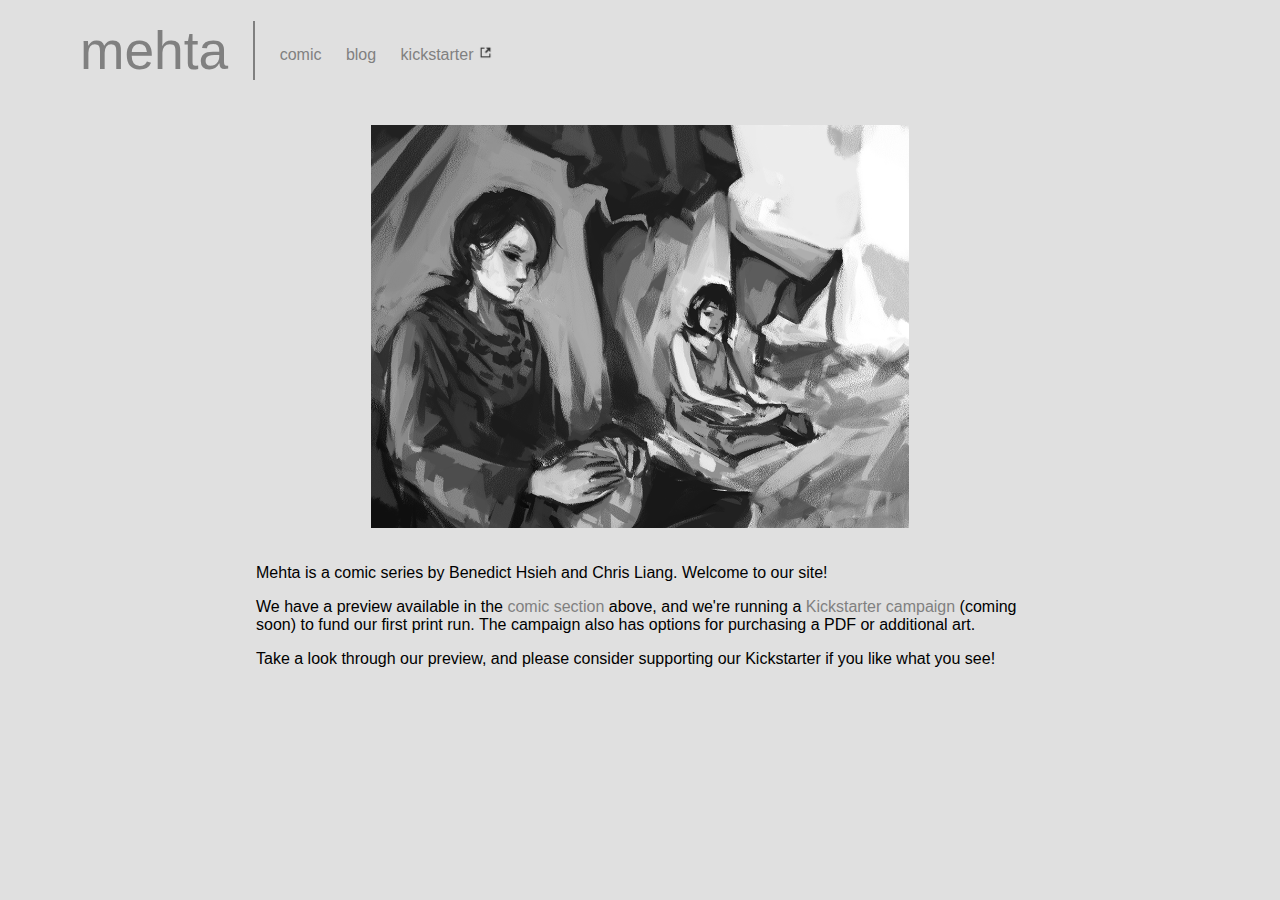
==== index.html @ 39382975 "add links to kickstarter preview" ====
<html>
  <head>
    <link rel="stylesheet" type="text/css" href="style.css">
    <link rel="icon" type="image/x-icon" href="favicon.ico">
    <style>
      .splash-img {
        width: 70%;
        padding: 20px 15% 20px 15%;
      }
    </style>
    <title>Mehta</title>
  </head>
<body>
  <div id="title-bar">
    <span class="big-title">
      <a href="index.html">mehta</a></span>
    <span class="small-bar">
      <a class="navbar-link" href="comic.html">comic</a>
      <a class="navbar-link" href="blog.html">blog</a>
      <a class="navbar-link" href="https://www.kickstarter.com/projects/832304967/605610946?token=8be0f6b9" target="_blank">kickstarter <img class="offsite" src="images/offsite.svg.png" target="_blank"></a>
    </span>
  </div>
  <div id="content">
    <img class="splash-img" src="images/title-image.png">
    <p>
      Mehta is a comic series by Benedict Hsieh and Chris Liang. Welcome to our site!
    </p>
    <p>
      We have a preview available in the <a href="comic.html">comic section</a> above, and we're running a <a target="_blank" href="https://www.kickstarter.com/projects/832304967/605610946?token=8be0f6b9">Kickstarter campaign</a> (coming soon) to fund our first print run. The campaign also has options for purchasing a PDF or additional art.
    </p>
    <p>
      Take a look through our preview, and please consider supporting our Kickstarter if you like what you see!
    </p>
  </div>
  </div>
</body>
</html>
---- style.css ----
body {
  background-color: #E0E0E0;
  margin: 0px;
  font-family: sans-serif;
}
#title-bar {
  padding: 20px 0px 10px 80px;
  color: gray;
}
.big-title {
  /* text-align:center; */
  font-size: 40pt;
  font-family: sans-serif;
  font-weight: 200;
  border-right: 2px solid gray;
  padding-right: 25px;
}
.big-title a:hover {
  text-decoration: none;
}
.small-bar {
  vertical-align: middle;
  display: inline-block;
  height: 40px;
  padding-left: 10px;
}
a {
  color:gray;
  text-decoration: none;
  cursor: pointer;
}
a:hover {
  text-decoration: underline;
}
.navbar-link {
  padding: 10px;
}
.offsite {
  height: 15px;
  width: 15px;
}
#content {
  padding: 10px 20% 0 20%;
}
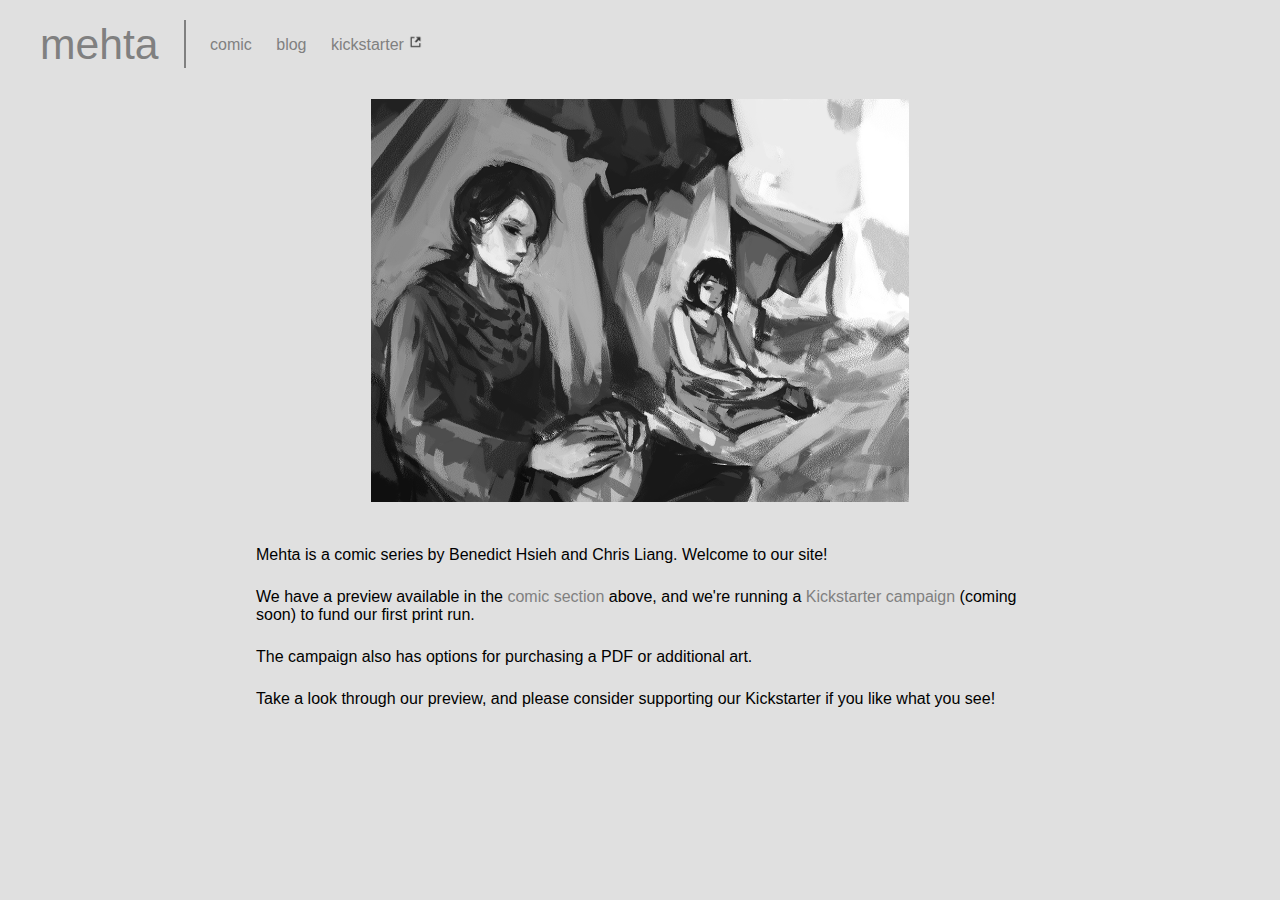
==== commit 711cdaa5: "Adjust titlebar styles and comic panel to scale for mobile devices." ====
--- a/index.html
+++ b/index.html
@@ -1,5 +1,6 @@
 <html>
   <head>
+    <meta name="viewport" content="width=device-width, initial-scale=1">
     <link rel="stylesheet" type="text/css" href="style.css">
     <link rel="icon" type="image/x-icon" href="favicon.ico">
     <style>
@@ -26,7 +27,10 @@
       Mehta is a comic series by Benedict Hsieh and Chris Liang. Welcome to our site!
     </p>
     <p>
-      We have a preview available in the <a href="comic.html">comic section</a> above, and we're running a <a target="_blank" href="https://www.kickstarter.com/projects/832304967/605610946?token=8be0f6b9">Kickstarter campaign</a> (coming soon) to fund our first print run. The campaign also has options for purchasing a PDF or additional art.
+      We have a preview available in the <a href="comic.html">comic section</a> above, and we're running a <a target="_blank" href="https://www.kickstarter.com/projects/832304967/605610946?token=8be0f6b9">Kickstarter campaign</a> (coming soon) to fund our first print run.
+    </p>
+    <p>
+      The campaign also has options for purchasing a PDF or additional art.
     </p>
     <p>
       Take a look through our preview, and please consider supporting our Kickstarter if you like what you see!
--- a/style.css
+++ b/style.css
@@ -4,25 +4,47 @@
   font-family: sans-serif;
 }
 #title-bar {
-  padding: 20px 0px 10px 80px;
+  padding: 20px 20px 0px 40px;*/
   color: gray;
+  /* height: 40px; */
+  padding-top: 20px;
 }
 .big-title {
-  /* text-align:center; */
-  font-size: 40pt;
+  font-size: 32pt;
   font-family: sans-serif;
   font-weight: 200;
   border-right: 2px solid gray;
   padding-right: 25px;
+  height: 70px;
+}
+@media (max-width: 457px) {
+  #title-bar {
+    text-align: center;
+  }
+  .big-title {
+    border-right: none;
+    width: 100%;
+    display: inline-block;
+  }
+  .small-bar {
+    padding-top: 20px;
+  }
 }
 .big-title a:hover {
   text-decoration: none;
 }
 .small-bar {
-  vertical-align: middle;
+  /*vertical-align: middle;*/
+  /** TODO -- all methods of centering seem to
+  mess with the natural height, making the font very
+  small on mobile. */
   display: inline-block;
-  height: 40px;
+  font-size: 100%;
+  /*height: 40px;*/
   padding-left: 10px;
+  position: relative;
+  top: -40%;
+  transform: translateY(-50%);
 }
 a {
   color:gray;
@@ -41,4 +63,8 @@
 }
 #content {
   padding: 10px 20% 0 20%;
+  font-size: 12pt;
+}
+#content p {
+  margin: 1.5em 0;
 }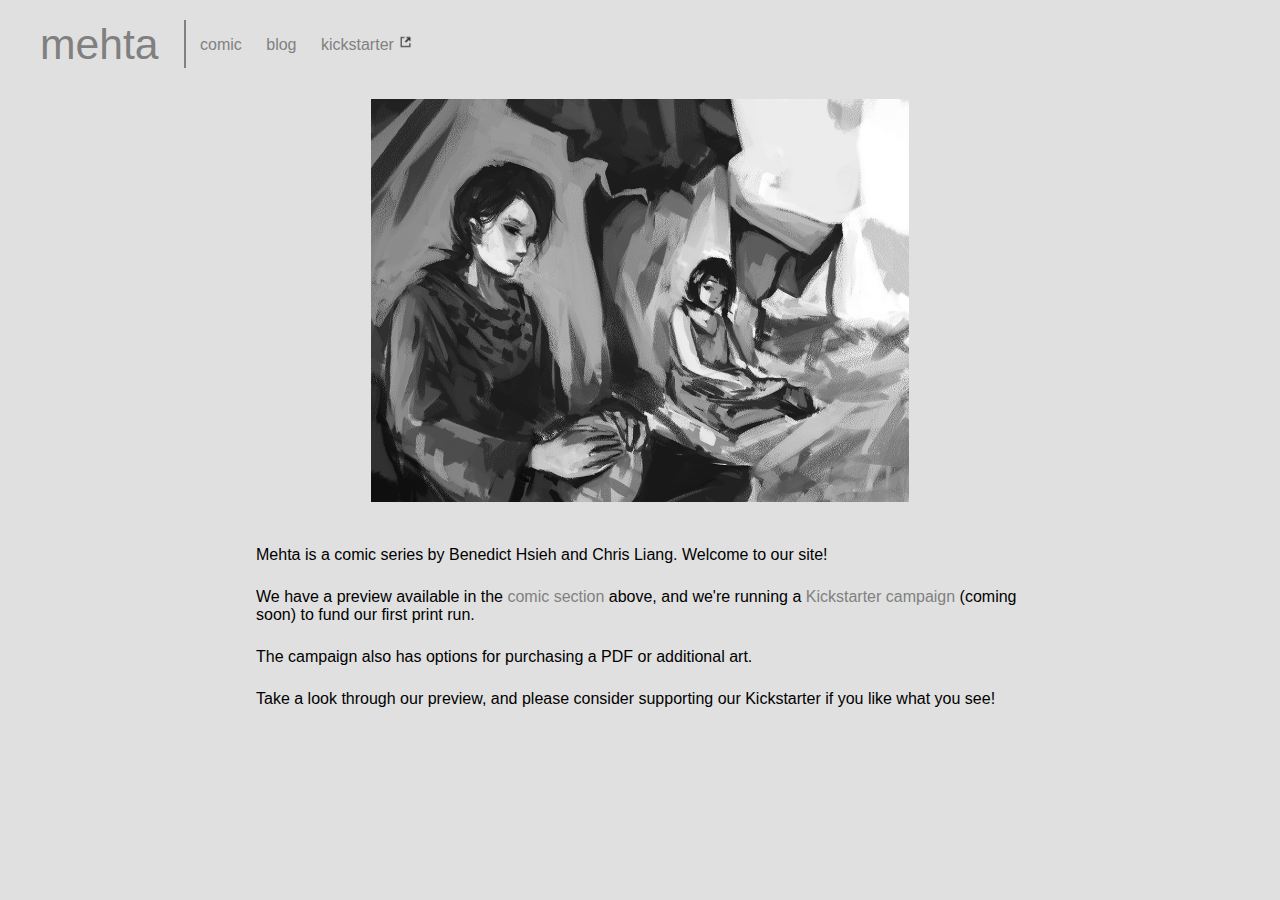
==== commit 86d42438: "add google analytics" ====
--- a/index.html
+++ b/index.html
@@ -36,6 +36,15 @@
       Take a look through our preview, and please consider supporting our Kickstarter if you like what you see!
     </p>
   </div>
-  </div>
+  <script>
+  // TODO: maybe this shouldn't be in the base html file...
+    (function(i,s,o,g,r,a,m){i['GoogleAnalyticsObject']=r;i[r]=i[r]||function(){
+  (i[r].q=i[r].q||[]).push(arguments)},i[r].l=1*new Date();a=s.createElement(o),
+  m=s.getElementsByTagName(o)[0];a.async=1;a.src=g;m.parentNode.insertBefore(a,m)
+  })(window,document,'script','//www.google-analytics.com/analytics.js','ga');
+
+  ga('create', 'UA-68830822-1', 'auto');
+  ga('send', 'pageview');
+  </script>
 </body>
 </html>--- a/style.css
+++ b/style.css
@@ -4,10 +4,8 @@
   font-family: sans-serif;
 }
 #title-bar {
-  padding: 20px 20px 0px 40px;*/
+  padding: 20px 20px 0px 40px;
   color: gray;
-  /* height: 40px; */
-  padding-top: 20px;
 }
 .big-title {
   font-size: 32pt;
@@ -17,34 +15,31 @@
   padding-right: 25px;
   height: 70px;
 }
+.small-bar {
+  display: inline-block;
+  font-size: 100%;
+  padding: 0 10px 0 0;
+  position: relative;
+  top: -40%;
+  transform: translateY(-50%);
+}
 @media (max-width: 457px) {
   #title-bar {
     text-align: center;
+    padding: 20px 0 0 0;
   }
   .big-title {
     border-right: none;
     width: 100%;
     display: inline-block;
+    padding-right: 0px;
   }
   .small-bar {
-    padding-top: 20px;
+    padding: 0 0 0 0;
   }
 }
 .big-title a:hover {
   text-decoration: none;
-}
-.small-bar {
-  /*vertical-align: middle;*/
-  /** TODO -- all methods of centering seem to
-  mess with the natural height, making the font very
-  small on mobile. */
-  display: inline-block;
-  font-size: 100%;
-  /*height: 40px;*/
-  padding-left: 10px;
-  position: relative;
-  top: -40%;
-  transform: translateY(-50%);
 }
 a {
   color:gray;
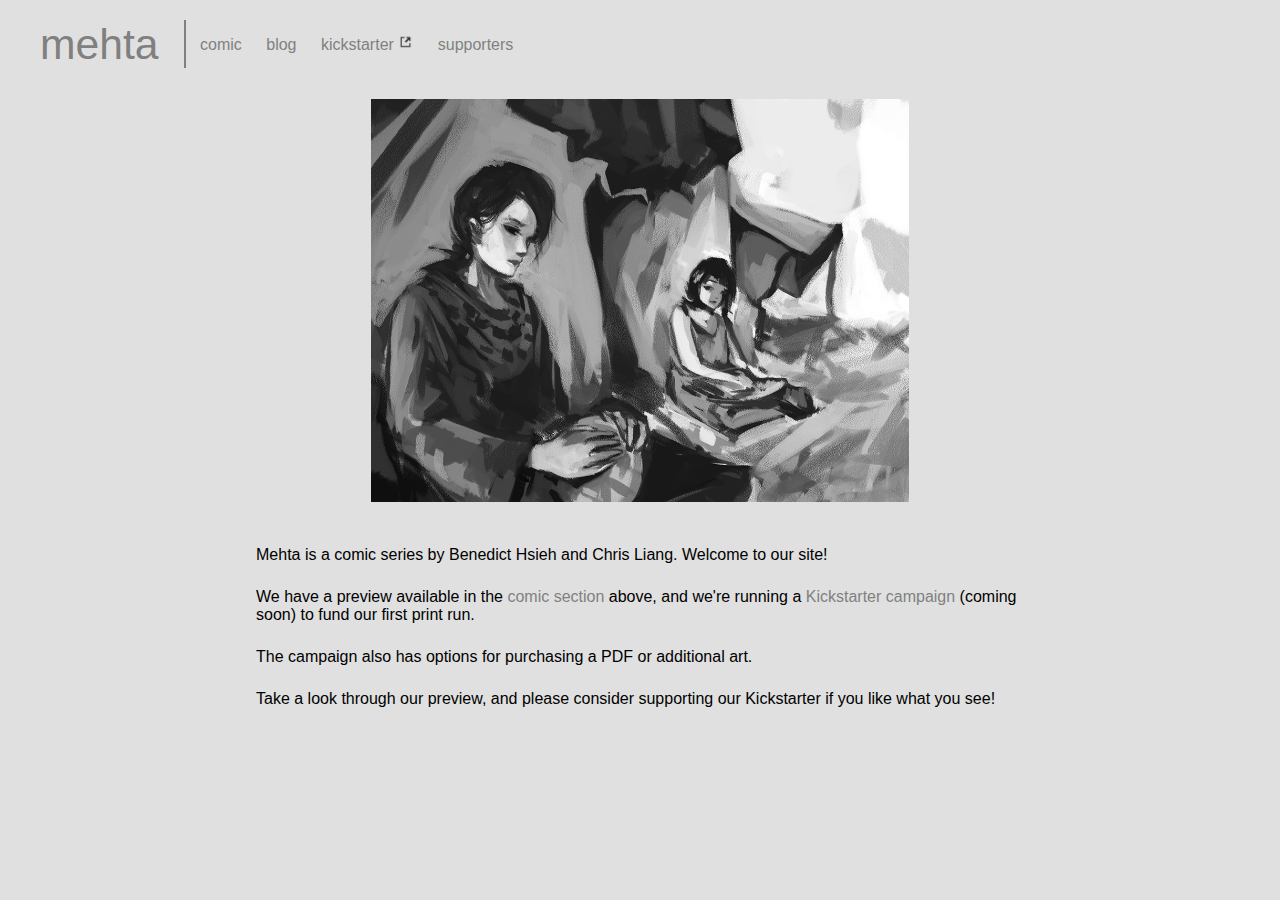
==== commit 8793ccb1: "added supporters page and update" ====
--- a/index.html
+++ b/index.html
@@ -19,6 +19,7 @@
       <a class="navbar-link" href="comic.html">comic</a>
       <a class="navbar-link" href="blog.html">blog</a>
       <a class="navbar-link" href="https://www.kickstarter.com/projects/832304967/605610946?token=8be0f6b9" target="_blank">kickstarter <img class="offsite" src="images/offsite.svg.png" target="_blank"></a>
+      <a class="navbar-link" href="supporters.html">supporters</a>
     </span>
   </div>
   <div id="content">
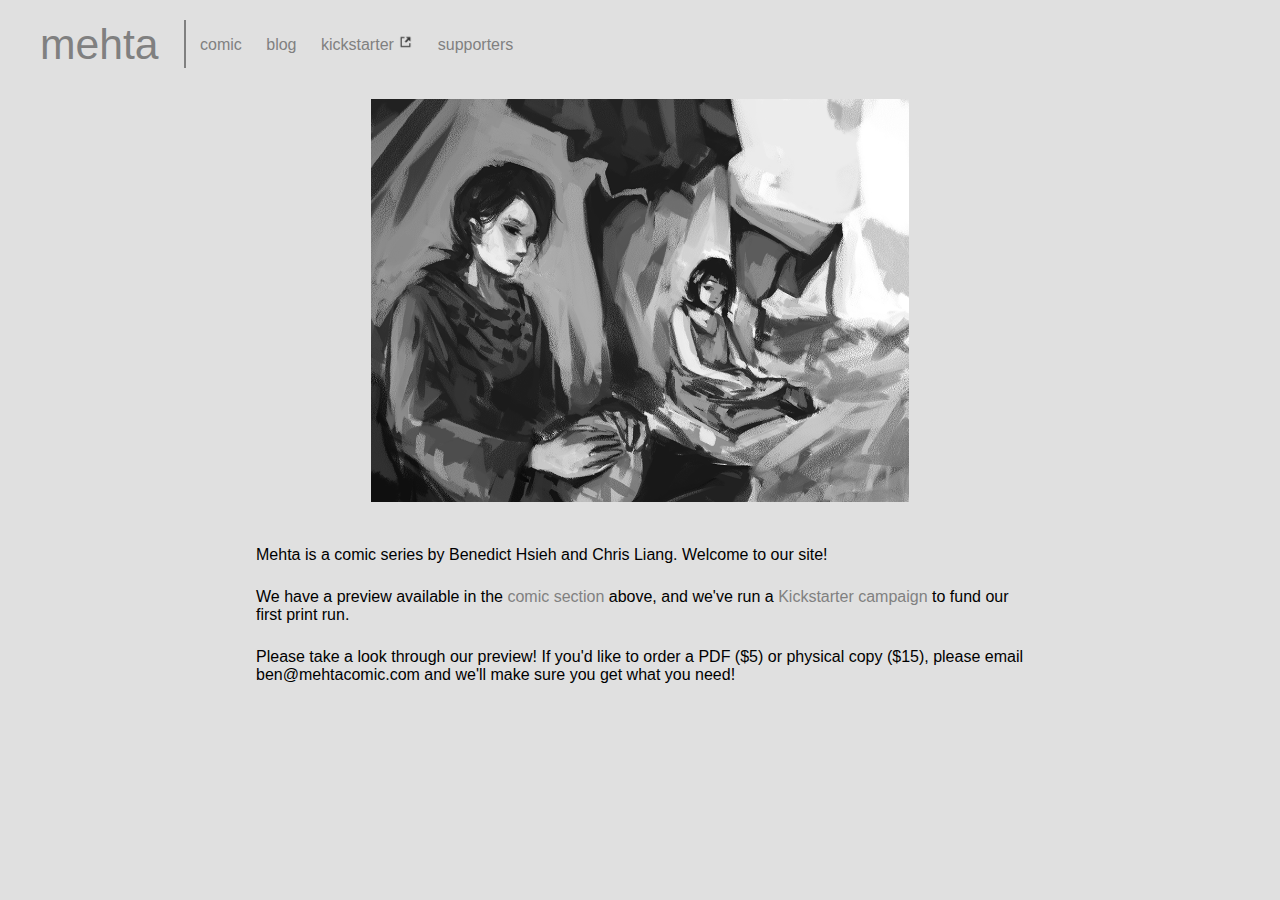
==== commit 5d02aa91: "Update information for ended kickstarter." ====
--- a/index.html
+++ b/index.html
@@ -28,13 +28,11 @@
       Mehta is a comic series by Benedict Hsieh and Chris Liang. Welcome to our site!
     </p>
     <p>
-      We have a preview available in the <a href="comic.html">comic section</a> above, and we're running a <a target="_blank" href="https://www.kickstarter.com/projects/832304967/605610946?token=8be0f6b9">Kickstarter campaign</a> (coming soon) to fund our first print run.
+      We have a preview available in the <a href="comic.html">comic section</a> above, and we've run a <a target="_blank" href="https://www.kickstarter.com/projects/832304967/605610946?token=8be0f6b9">Kickstarter campaign</a> to fund our first print run.
     </p>
     <p>
-      The campaign also has options for purchasing a PDF or additional art.
-    </p>
-    <p>
-      Take a look through our preview, and please consider supporting our Kickstarter if you like what you see!
+      Please take a look through our preview! If you'd like to order a PDF ($5) or physical copy ($15), please email ben@mehtacomic.com and we'll make sure you
+      get what you need!
     </p>
   </div>
   <script>
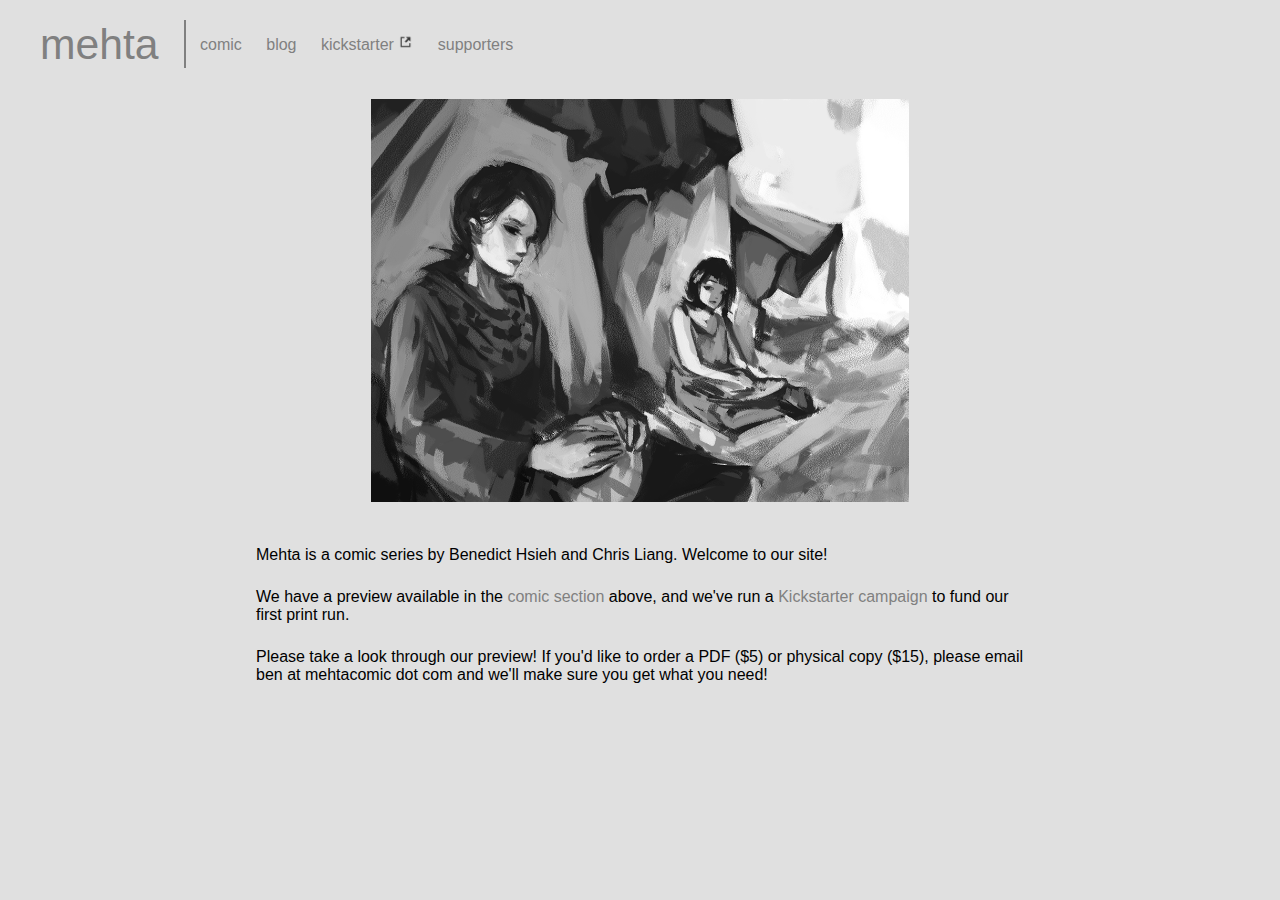
==== commit bc7f432a: "hopefully anti-spam" ====
--- a/index.html
+++ b/index.html
@@ -31,7 +31,7 @@
       We have a preview available in the <a href="comic.html">comic section</a> above, and we've run a <a target="_blank" href="https://www.kickstarter.com/projects/832304967/605610946?token=8be0f6b9">Kickstarter campaign</a> to fund our first print run.
     </p>
     <p>
-      Please take a look through our preview! If you'd like to order a PDF ($5) or physical copy ($15), please email ben@mehtacomic.com and we'll make sure you
+      Please take a look through our preview! If you'd like to order a PDF ($5) or physical copy ($15), please email ben at mehtacomic dot com and we'll make sure you
       get what you need!
     </p>
   </div>
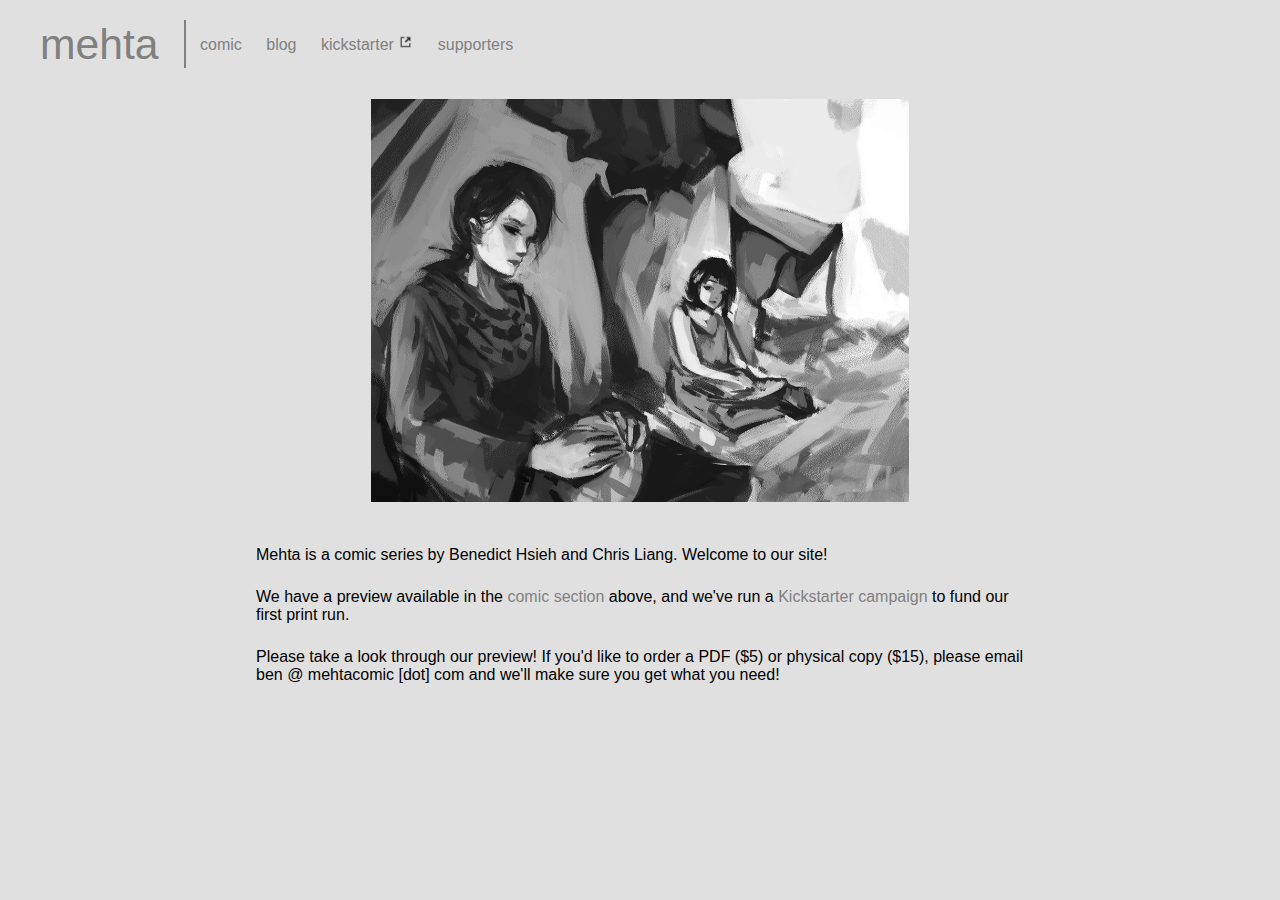
==== commit c5e6f906: "more anti-spam" ====
--- a/index.html
+++ b/index.html
@@ -31,8 +31,7 @@
       We have a preview available in the <a href="comic.html">comic section</a> above, and we've run a <a target="_blank" href="https://www.kickstarter.com/projects/832304967/605610946?token=8be0f6b9">Kickstarter campaign</a> to fund our first print run.
     </p>
     <p>
-      Please take a look through our preview! If you'd like to order a PDF ($5) or physical copy ($15), please email ben at mehtacomic dot com and we'll make sure you
-      get what you need!
+      Please take a look through our preview! If you'd like to order a PDF ($5) or physical copy ($15), please email ben @ mehtacomic [dot] com and we'll make sure you get what you need!
     </p>
   </div>
   <script>
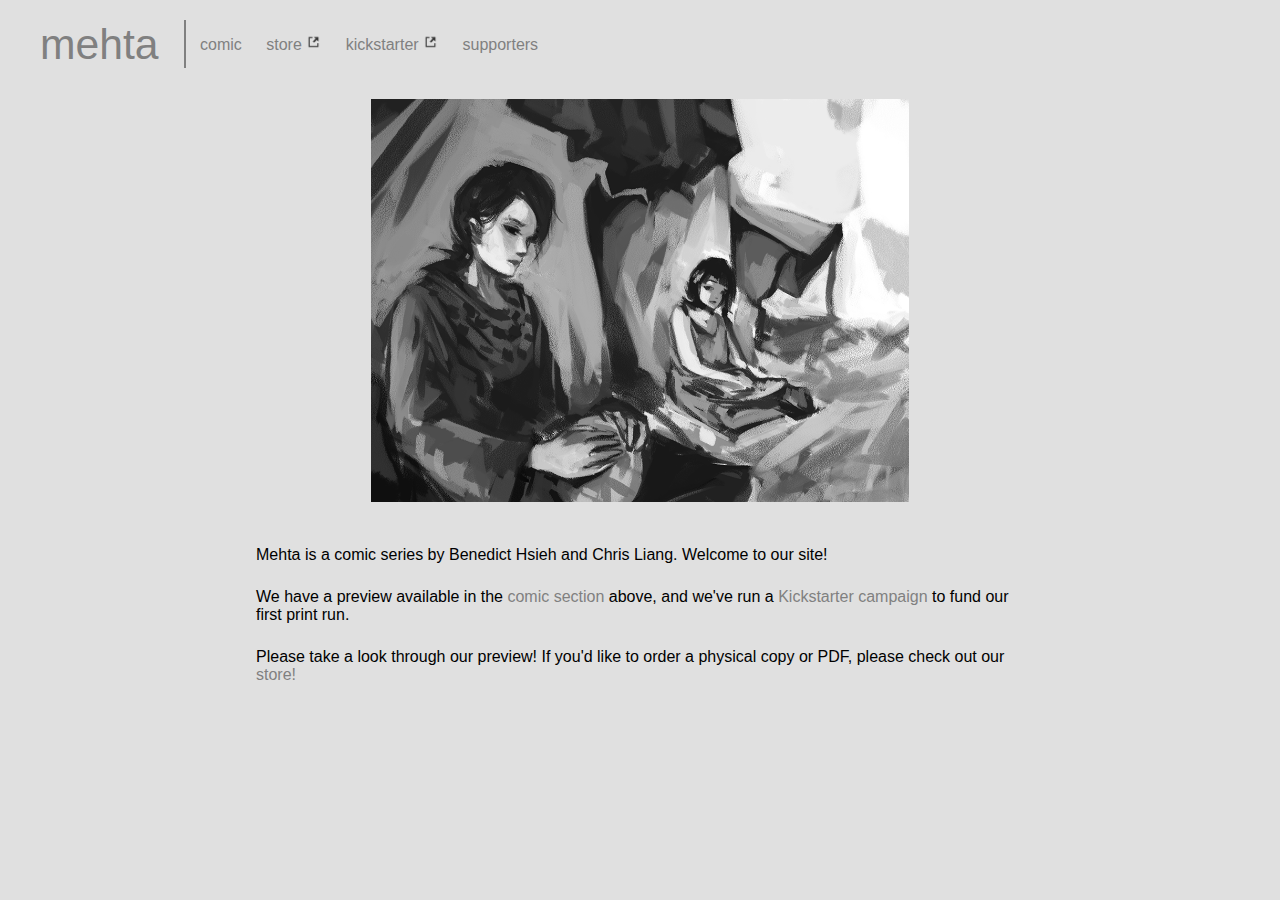
==== commit b47512b3: "add store link, take out blog link" ====
--- a/index.html
+++ b/index.html
@@ -17,7 +17,8 @@
       <a href="index.html">mehta</a></span>
     <span class="small-bar">
       <a class="navbar-link" href="comic.html">comic</a>
-      <a class="navbar-link" href="blog.html">blog</a>
+      <a class="navbar-link" href="https://squareup.com/store/mehta-comics" target="_blank">
+        store <img class="offsite" src="images/offsite.svg.png"></a>
       <a class="navbar-link" href="https://www.kickstarter.com/projects/832304967/605610946?token=8be0f6b9" target="_blank">kickstarter <img class="offsite" src="images/offsite.svg.png" target="_blank"></a>
       <a class="navbar-link" href="supporters.html">supporters</a>
     </span>
@@ -31,7 +32,7 @@
       We have a preview available in the <a href="comic.html">comic section</a> above, and we've run a <a target="_blank" href="https://www.kickstarter.com/projects/832304967/605610946?token=8be0f6b9">Kickstarter campaign</a> to fund our first print run.
     </p>
     <p>
-      Please take a look through our preview! If you'd like to order a PDF ($5) or physical copy ($15), please email ben @ mehtacomic [dot] com and we'll make sure you get what you need!
+      Please take a look through our preview! If you'd like to order a physical copy or PDF, please check out our <a href="https://squareup.com/store/mehta-comics" target="_blank">store<a/>!
     </p>
   </div>
   <script>
